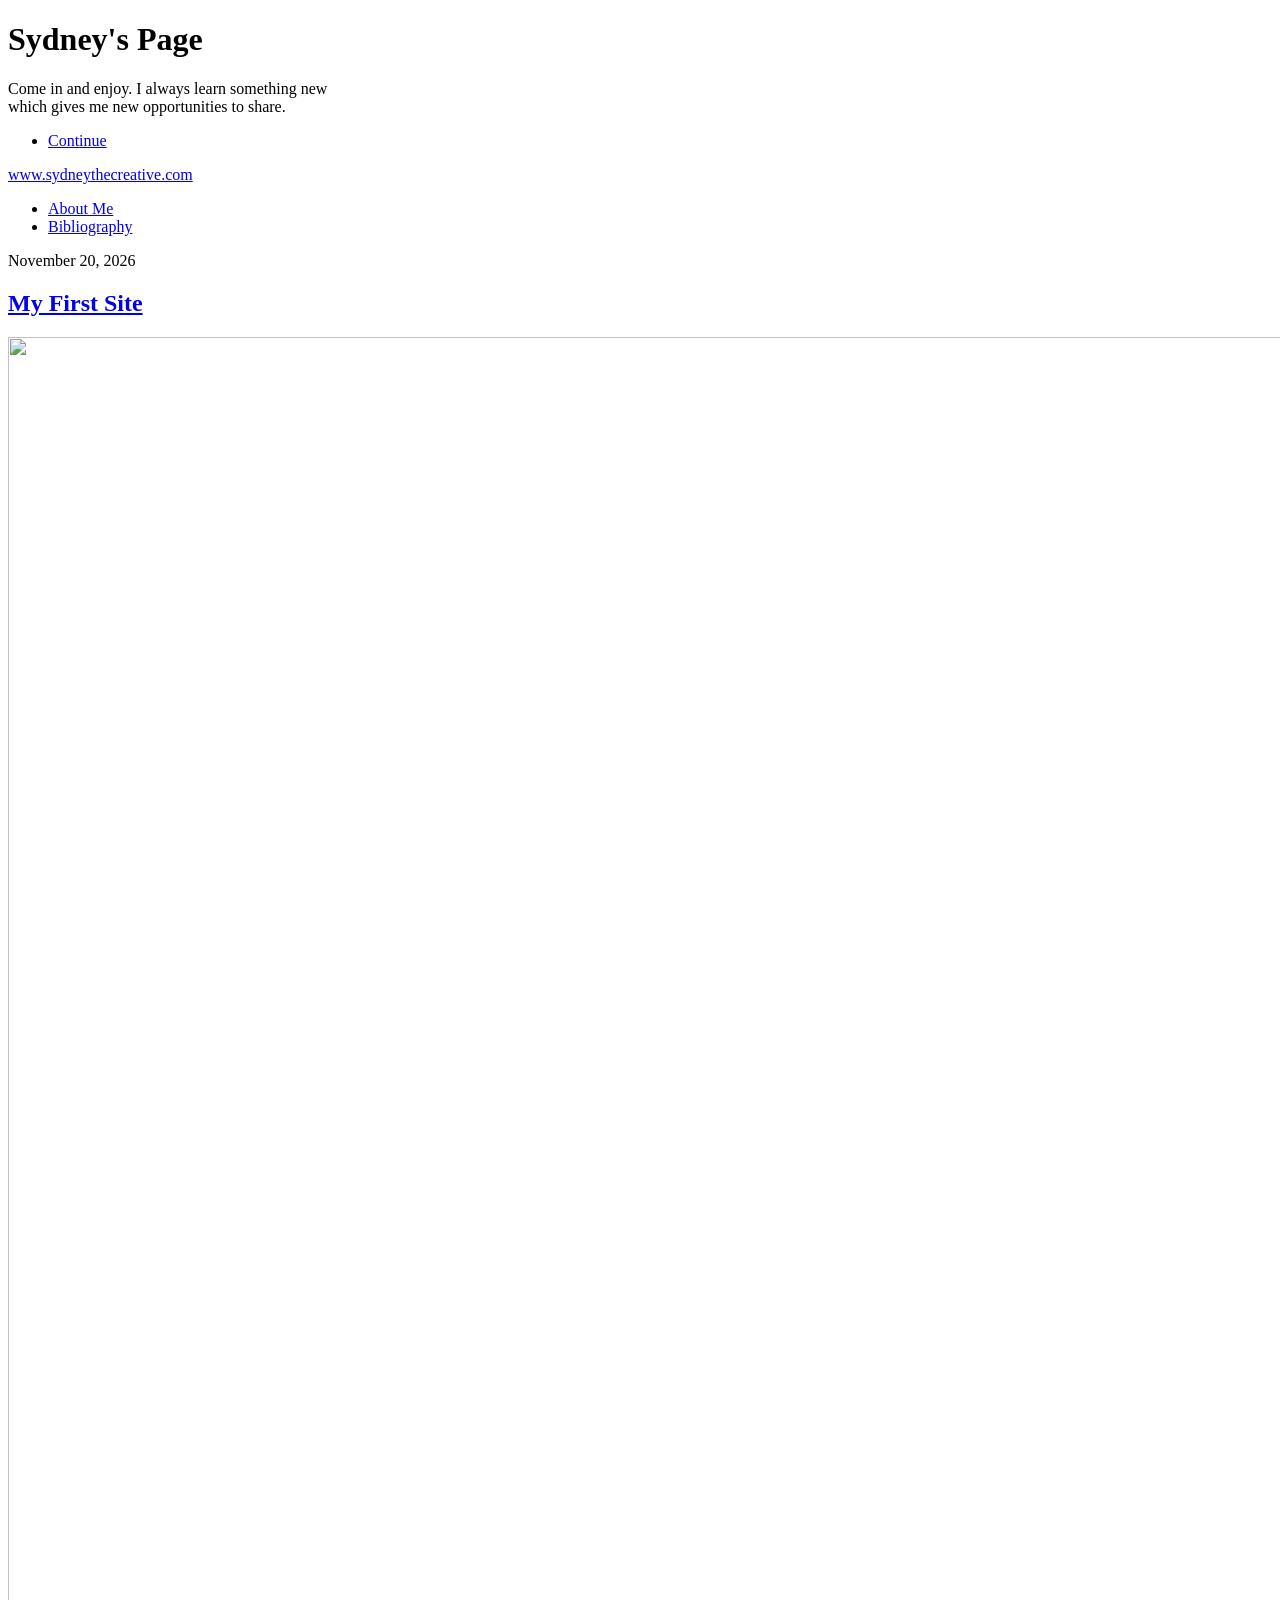
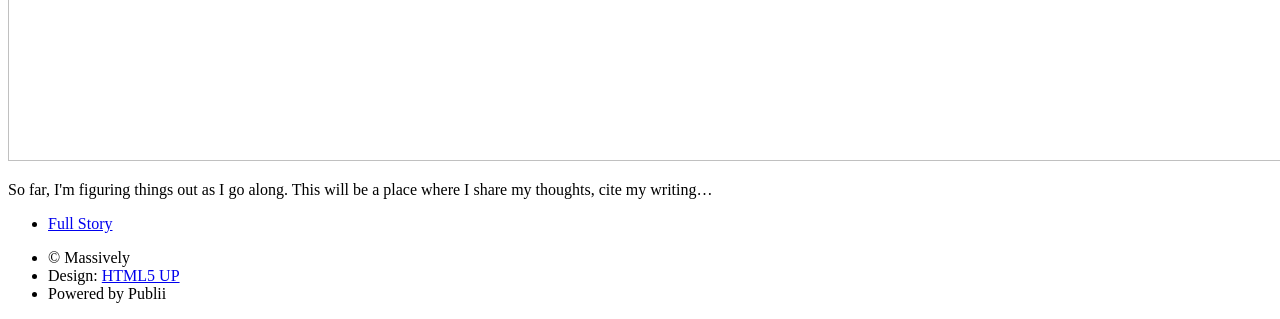
==== index.html @ 6d668611 "Updated from Publii" ====
<!DOCTYPE html><html lang="en-us"><head><meta charset="utf-8"><meta http-equiv="X-UA-Compatible" content="IE=edge"><meta name="viewport" content="width=device-width,initial-scale=1,user-scalable=no"><title>www.sydneythecreative.com</title><meta name="robots" content="noindex,nofollow"><meta name="generator" content="Publii Open-Source CMS for Static Site"><meta name="robots" content="noai, noimageai" data-ai-crawler-blocker><link rel="alternate" type="application/atom+xml" href="https://sydouthere-sudo/sydneythecreative/feed.xml" title="www.sydneythecreative.com - RSS"><link rel="alternate" type="application/json" href="https://sydouthere-sudo/sydneythecreative/feed.json" title="www.sydneythecreative.com - JSON"><meta property="og:title" content="www.sydneythecreative.com"><meta property="og:site_name" content="www.sydneythecreative.com"><meta property="og:description" content=""><meta property="og:url" content="https://sydouthere-sudo/sydneythecreative/"><meta property="og:type" content="website"><link rel="stylesheet" href="https://sydouthere-sudo/sydneythecreative/assets/css/fontawesome-all.min.css?v&#x3D;85514f933f9e0b82460af63f1a403fa5"><link rel="stylesheet" href="https://sydouthere-sudo/sydneythecreative/assets/css/style.css?v&#x3D;dd66200cfe17c33e8e2ed1fdd742c252"><noscript><link rel="stylesheet" href="https://sydouthere-sudo/sydneythecreative/assets/css/noscript.css?v&#x3D;efa867a99f5064d6729e4dc2008ad50b"></noscript><script type="application/ld+json">{"@context":"http://schema.org","@type":"Organization","name":"www.sydneythecreative.com","url":"https://sydouthere-sudo/sydneythecreative/index.html"}</script><style>#wrapper > .bg {
               background-image: url(https://sydouthere-sudo/sydneythecreative/assets/images/overlay.png), linear-gradient(0deg, rgba(0, 0, 0, 0.1), rgba(0, 0, 0, 0.1)), url(https://sydouthere-sudo/sydneythecreative/media/website/20250327_152416.jpg);
           }</style><noscript><style>img[loading] {
                    opacity: 1;
                }</style></noscript></head><body class="is-preload home-template"><div id="wrapper" class="fade-in"><div id="intro"><h1>Sydney's Page</h1><p>Come in and enjoy. I always learn something new<br>which gives me new opportunities to share.</p><ul class="actions"><li><a href="#header" class="button icon solid solo fa-arrow-down scrolly">Continue</a></li></ul></div><header id="header"><a class="logo" href="https://sydouthere-sudo/sydneythecreative/index.html">www.sydneythecreative.com</a></header><nav id="nav"><ul class="links"><li><a href="https://sydouthere-sudo/sydneythecreative/about-me/index.html" target="_blank">About Me</a></li><li><a href="https://sydouthere-sudo/sydneythecreative/bibliography/index.html" target="_self">Bibliography</a></li></ul></nav><main id="main"><section class="posts"><article><header><time datetime="2026-11-20T18:03" class="date">November 20, 2026</time><h2><a href="https://sydouthere-sudo/sydneythecreative/my-first-site/index.html">My First Site</a></h2></header><a href="https://sydouthere-sudo/sydneythecreative/my-first-site/index.html" class="image fit"><img src="https://sydouthere-sudo/sydneythecreative/media/posts/1/20180429_195529.jpg" srcset="https://sydouthere-sudo/sydneythecreative/media/posts/1/responsive/20180429_195529-xs.jpg 300w, https://sydouthere-sudo/sydneythecreative/media/posts/1/responsive/20180429_195529-sm.jpg 480w, https://sydouthere-sudo/sydneythecreative/media/posts/1/responsive/20180429_195529-md.jpg 768w" sizes="(max-width: 768px) 100vw, 768px" loading="lazy" height="3024" width="4032" alt=""></a><p>So far, I'm figuring things out as I go along. This will be a place where I share my thoughts, cite my writing&hellip;</p><ul class="actions special"><li><a href="https://sydouthere-sudo/sydneythecreative/my-first-site/index.html" class="button">Full Story</a></li></ul></article></section></main><footer id="copyright"><ul><li>© Massively</li><li>Design: <a href="https://html5up.net" target="_blank" rel="nofollow noopener">HTML5 UP</a></li><li>Powered by Publii</li></ul></footer></div><script src="https://sydouthere-sudo/sydneythecreative/assets/js/jquery.min.js?v&#x3D;c9771cc3e90e18f5336eedbd0fffb2cf"></script><script src="https://sydouthere-sudo/sydneythecreative/assets/js/jquery.scrollex.min.js?v&#x3D;f89065e3d988006af9791b44561d7c90"></script><script src="https://sydouthere-sudo/sydneythecreative/assets/js/jquery.scrolly.min.js?v&#x3D;1ed5a78bde1476875a40f6b9ff44fc14"></script><script src="https://sydouthere-sudo/sydneythecreative/assets/js/browser.min.js?v&#x3D;c07298dd19048a8a69ad97e754dfe8d0"></script><script src="https://sydouthere-sudo/sydneythecreative/assets/js/breakpoints.min.js?v&#x3D;81a479eb099e3b187613943b085923b8"></script><script src="https://sydouthere-sudo/sydneythecreative/assets/js/util.min.js?v&#x3D;4201a626f8c9b614a663b3a1d7d82615"></script><script src="https://sydouthere-sudo/sydneythecreative/assets/js/main.min.js?v&#x3D;56233c354bd814758be8bff42f7e13a5"></script><script>/*<![CDATA[*/var images=document.querySelectorAll("img[loading]");for(var i=0;i<images.length;i++){if(images[i].complete){images[i].classList.add("is-loaded")}else{images[i].addEventListener("load",function(){this.classList.add("is-loaded")},false)}};/*]]>*/</script></body></html>
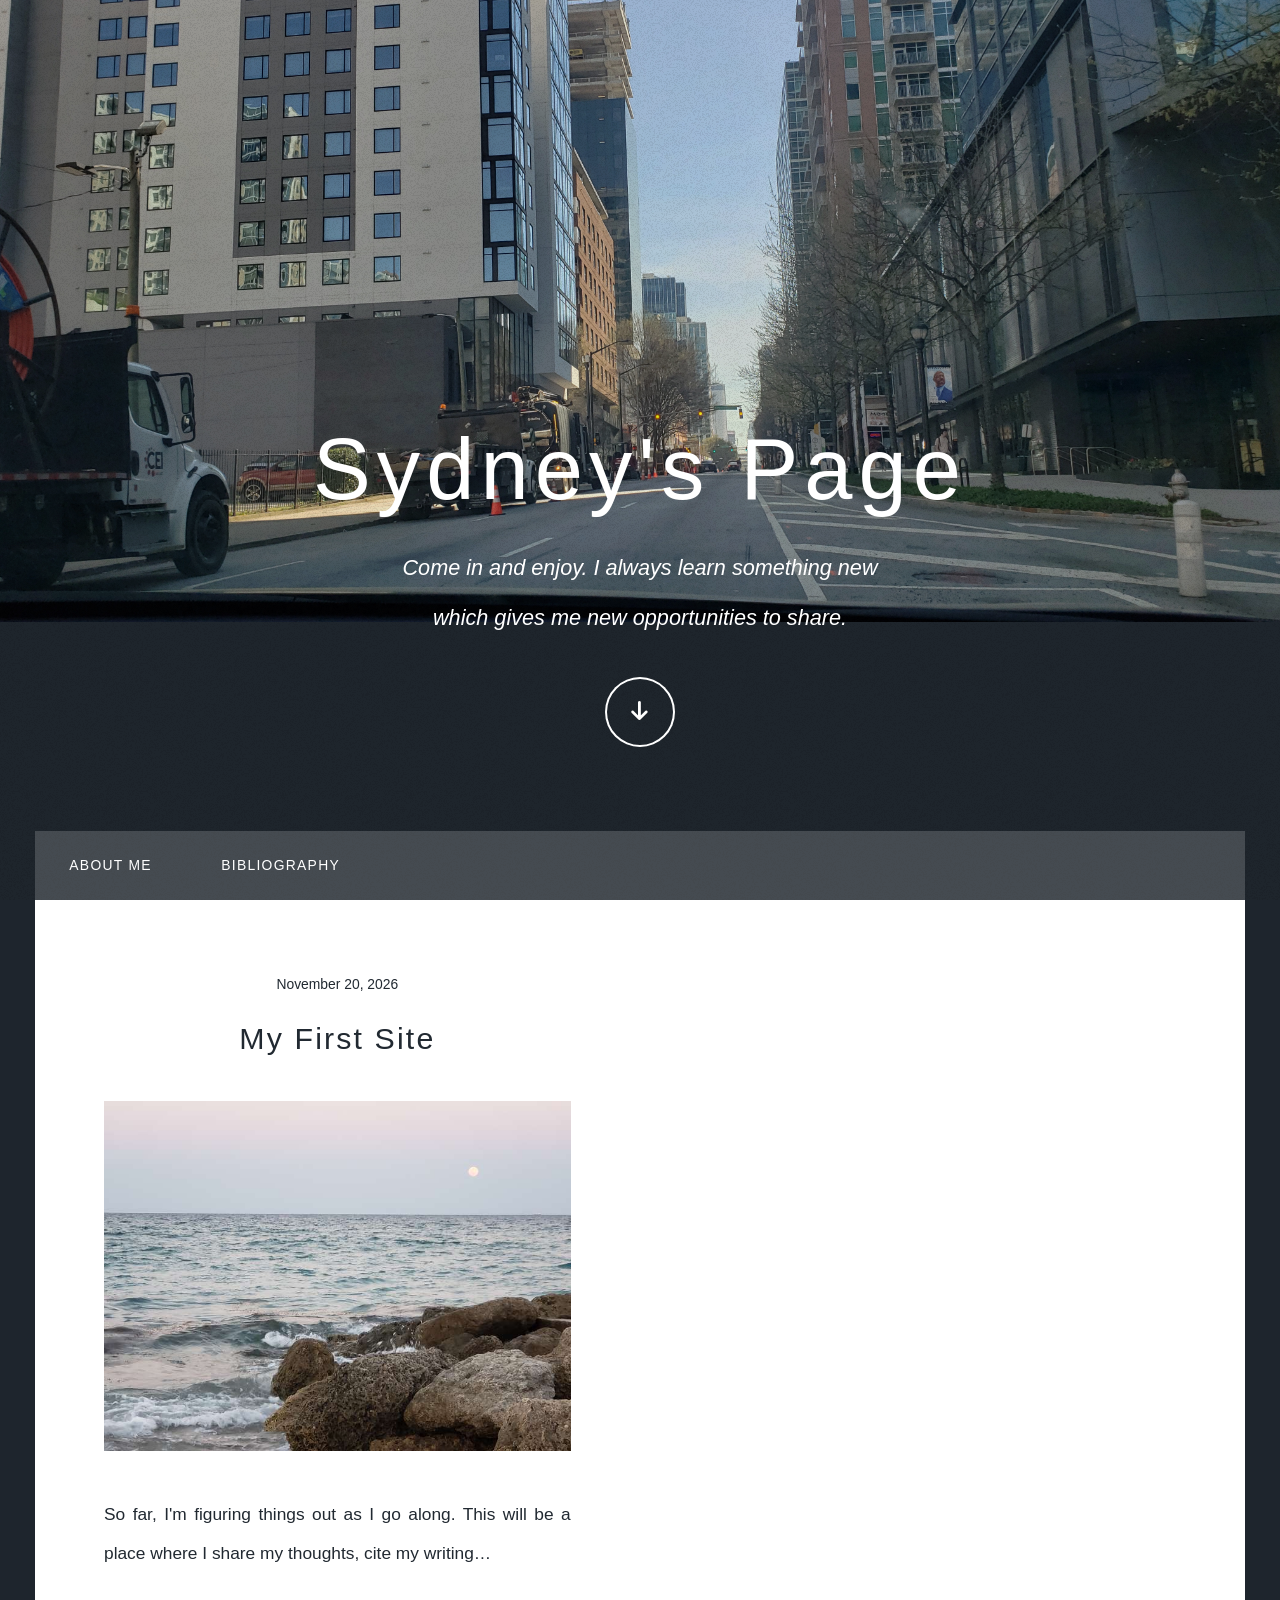
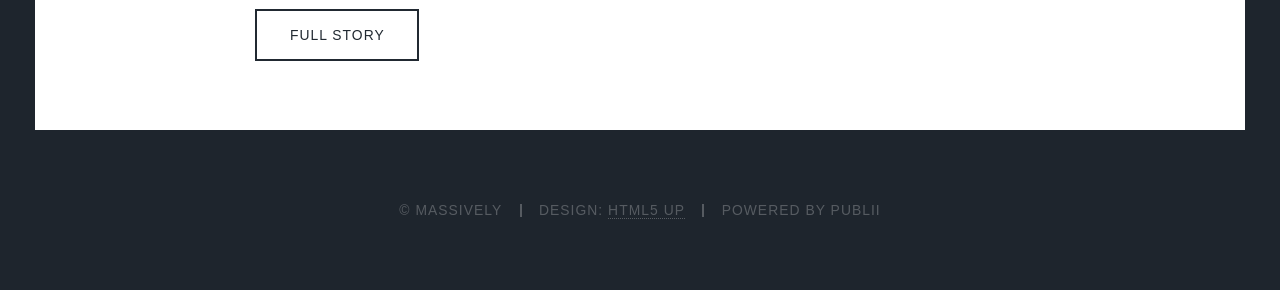
==== commit cb3df510: "Updated from Publii" ====
--- a/index.html
+++ b/index.html
@@ -1,5 +1,5 @@
-<!DOCTYPE html><html lang="en-us"><head><meta charset="utf-8"><meta http-equiv="X-UA-Compatible" content="IE=edge"><meta name="viewport" content="width=device-width,initial-scale=1,user-scalable=no"><title>www.sydneythecreative.com</title><meta name="robots" content="noindex,nofollow"><meta name="generator" content="Publii Open-Source CMS for Static Site"><meta name="robots" content="noai, noimageai" data-ai-crawler-blocker><link rel="alternate" type="application/atom+xml" href="https://sydouthere-sudo/sydneythecreative/feed.xml" title="www.sydneythecreative.com - RSS"><link rel="alternate" type="application/json" href="https://sydouthere-sudo/sydneythecreative/feed.json" title="www.sydneythecreative.com - JSON"><meta property="og:title" content="www.sydneythecreative.com"><meta property="og:site_name" content="www.sydneythecreative.com"><meta property="og:description" content=""><meta property="og:url" content="https://sydouthere-sudo/sydneythecreative/"><meta property="og:type" content="website"><link rel="stylesheet" href="https://sydouthere-sudo/sydneythecreative/assets/css/fontawesome-all.min.css?v&#x3D;85514f933f9e0b82460af63f1a403fa5"><link rel="stylesheet" href="https://sydouthere-sudo/sydneythecreative/assets/css/style.css?v&#x3D;dd66200cfe17c33e8e2ed1fdd742c252"><noscript><link rel="stylesheet" href="https://sydouthere-sudo/sydneythecreative/assets/css/noscript.css?v&#x3D;efa867a99f5064d6729e4dc2008ad50b"></noscript><script type="application/ld+json">{"@context":"http://schema.org","@type":"Organization","name":"www.sydneythecreative.com","url":"https://sydouthere-sudo/sydneythecreative/index.html"}</script><style>#wrapper > .bg {
-               background-image: url(https://sydouthere-sudo/sydneythecreative/assets/images/overlay.png), linear-gradient(0deg, rgba(0, 0, 0, 0.1), rgba(0, 0, 0, 0.1)), url(https://sydouthere-sudo/sydneythecreative/media/website/20250327_152416.jpg);
+<!DOCTYPE html><html lang="en-us"><head><meta charset="utf-8"><meta http-equiv="X-UA-Compatible" content="IE=edge"><meta name="viewport" content="width=device-width,initial-scale=1,user-scalable=no"><title>www.sydneythecreative.com</title><meta name="robots" content="noindex,nofollow"><meta name="generator" content="Publii Open-Source CMS for Static Site"><meta name="robots" content="noai, noimageai" data-ai-crawler-blocker><link rel="alternate" type="application/atom+xml" href="https://sydouthere-sudo.github.io/sydneythecreative/feed.xml" title="www.sydneythecreative.com - RSS"><link rel="alternate" type="application/json" href="https://sydouthere-sudo.github.io/sydneythecreative/feed.json" title="www.sydneythecreative.com - JSON"><meta property="og:title" content="www.sydneythecreative.com"><meta property="og:site_name" content="www.sydneythecreative.com"><meta property="og:description" content=""><meta property="og:url" content="https://sydouthere-sudo.github.io/sydneythecreative/"><meta property="og:type" content="website"><link rel="stylesheet" href="https://sydouthere-sudo.github.io/sydneythecreative/assets/css/fontawesome-all.min.css?v&#x3D;85514f933f9e0b82460af63f1a403fa5"><link rel="stylesheet" href="https://sydouthere-sudo.github.io/sydneythecreative/assets/css/style.css?v&#x3D;dd66200cfe17c33e8e2ed1fdd742c252"><noscript><link rel="stylesheet" href="https://sydouthere-sudo.github.io/sydneythecreative/assets/css/noscript.css?v&#x3D;efa867a99f5064d6729e4dc2008ad50b"></noscript><script type="application/ld+json">{"@context":"http://schema.org","@type":"Organization","name":"www.sydneythecreative.com","url":"https://sydouthere-sudo.github.io/sydneythecreative/index.html"}</script><style>#wrapper > .bg {
+               background-image: url(https://sydouthere-sudo.github.io/sydneythecreative/assets/images/overlay.png), linear-gradient(0deg, rgba(0, 0, 0, 0.1), rgba(0, 0, 0, 0.1)), url(https://sydouthere-sudo.github.io/sydneythecreative/media/website/20250327_152416.jpg);
            }</style><noscript><style>img[loading] {
                     opacity: 1;
-                }</style></noscript></head><body class="is-preload home-template"><div id="wrapper" class="fade-in"><div id="intro"><h1>Sydney's Page</h1><p>Come in and enjoy. I always learn something new<br>which gives me new opportunities to share.</p><ul class="actions"><li><a href="#header" class="button icon solid solo fa-arrow-down scrolly">Continue</a></li></ul></div><header id="header"><a class="logo" href="https://sydouthere-sudo/sydneythecreative/index.html">www.sydneythecreative.com</a></header><nav id="nav"><ul class="links"><li><a href="https://sydouthere-sudo/sydneythecreative/about-me/index.html" target="_blank">About Me</a></li><li><a href="https://sydouthere-sudo/sydneythecreative/bibliography/index.html" target="_self">Bibliography</a></li></ul></nav><main id="main"><section class="posts"><article><header><time datetime="2026-11-20T18:03" class="date">November 20, 2026</time><h2><a href="https://sydouthere-sudo/sydneythecreative/my-first-site/index.html">My First Site</a></h2></header><a href="https://sydouthere-sudo/sydneythecreative/my-first-site/index.html" class="image fit"><img src="https://sydouthere-sudo/sydneythecreative/media/posts/1/20180429_195529.jpg" srcset="https://sydouthere-sudo/sydneythecreative/media/posts/1/responsive/20180429_195529-xs.jpg 300w, https://sydouthere-sudo/sydneythecreative/media/posts/1/responsive/20180429_195529-sm.jpg 480w, https://sydouthere-sudo/sydneythecreative/media/posts/1/responsive/20180429_195529-md.jpg 768w" sizes="(max-width: 768px) 100vw, 768px" loading="lazy" height="3024" width="4032" alt=""></a><p>So far, I'm figuring things out as I go along. This will be a place where I share my thoughts, cite my writing&hellip;</p><ul class="actions special"><li><a href="https://sydouthere-sudo/sydneythecreative/my-first-site/index.html" class="button">Full Story</a></li></ul></article></section></main><footer id="copyright"><ul><li>© Massively</li><li>Design: <a href="https://html5up.net" target="_blank" rel="nofollow noopener">HTML5 UP</a></li><li>Powered by Publii</li></ul></footer></div><script src="https://sydouthere-sudo/sydneythecreative/assets/js/jquery.min.js?v&#x3D;c9771cc3e90e18f5336eedbd0fffb2cf"></script><script src="https://sydouthere-sudo/sydneythecreative/assets/js/jquery.scrollex.min.js?v&#x3D;f89065e3d988006af9791b44561d7c90"></script><script src="https://sydouthere-sudo/sydneythecreative/assets/js/jquery.scrolly.min.js?v&#x3D;1ed5a78bde1476875a40f6b9ff44fc14"></script><script src="https://sydouthere-sudo/sydneythecreative/assets/js/browser.min.js?v&#x3D;c07298dd19048a8a69ad97e754dfe8d0"></script><script src="https://sydouthere-sudo/sydneythecreative/assets/js/breakpoints.min.js?v&#x3D;81a479eb099e3b187613943b085923b8"></script><script src="https://sydouthere-sudo/sydneythecreative/assets/js/util.min.js?v&#x3D;4201a626f8c9b614a663b3a1d7d82615"></script><script src="https://sydouthere-sudo/sydneythecreative/assets/js/main.min.js?v&#x3D;56233c354bd814758be8bff42f7e13a5"></script><script>/*<![CDATA[*/var images=document.querySelectorAll("img[loading]");for(var i=0;i<images.length;i++){if(images[i].complete){images[i].classList.add("is-loaded")}else{images[i].addEventListener("load",function(){this.classList.add("is-loaded")},false)}};/*]]>*/</script></body></html>+                }</style></noscript></head><body class="is-preload home-template"><div id="wrapper" class="fade-in"><div id="intro"><h1>Sydney's Page</h1><p>Come in and enjoy. I always learn something new<br>which gives me new opportunities to share.</p><ul class="actions"><li><a href="#header" class="button icon solid solo fa-arrow-down scrolly">Continue</a></li></ul></div><header id="header"><a class="logo" href="https://sydouthere-sudo.github.io/sydneythecreative/index.html">www.sydneythecreative.com</a></header><nav id="nav"><ul class="links"><li><a href="https://sydouthere-sudo.github.io/sydneythecreative/about-me/index.html" target="_blank">About Me</a></li><li><a href="https://sydouthere-sudo.github.io/sydneythecreative/bibliography/index.html" target="_self">Bibliography</a></li></ul></nav><main id="main"><section class="posts"><article><header><time datetime="2026-11-20T18:03" class="date">November 20, 2026</time><h2><a href="https://sydouthere-sudo.github.io/sydneythecreative/my-first-site/index.html">My First Site</a></h2></header><a href="https://sydouthere-sudo.github.io/sydneythecreative/my-first-site/index.html" class="image fit"><img src="https://sydouthere-sudo.github.io/sydneythecreative/media/posts/1/20180429_195529.jpg" srcset="https://sydouthere-sudo.github.io/sydneythecreative/media/posts/1/responsive/20180429_195529-xs.jpg 300w, https://sydouthere-sudo.github.io/sydneythecreative/media/posts/1/responsive/20180429_195529-sm.jpg 480w, https://sydouthere-sudo.github.io/sydneythecreative/media/posts/1/responsive/20180429_195529-md.jpg 768w" sizes="(max-width: 768px) 100vw, 768px" loading="lazy" height="3024" width="4032" alt=""></a><p>So far, I'm figuring things out as I go along. This will be a place where I share my thoughts, cite my writing&hellip;</p><ul class="actions special"><li><a href="https://sydouthere-sudo.github.io/sydneythecreative/my-first-site/index.html" class="button">Full Story</a></li></ul></article></section></main><footer id="copyright"><ul><li>© Massively</li><li>Design: <a href="https://html5up.net" target="_blank" rel="nofollow noopener">HTML5 UP</a></li><li>Powered by Publii</li></ul></footer></div><script src="https://sydouthere-sudo.github.io/sydneythecreative/assets/js/jquery.min.js?v&#x3D;c9771cc3e90e18f5336eedbd0fffb2cf"></script><script src="https://sydouthere-sudo.github.io/sydneythecreative/assets/js/jquery.scrollex.min.js?v&#x3D;f89065e3d988006af9791b44561d7c90"></script><script src="https://sydouthere-sudo.github.io/sydneythecreative/assets/js/jquery.scrolly.min.js?v&#x3D;1ed5a78bde1476875a40f6b9ff44fc14"></script><script src="https://sydouthere-sudo.github.io/sydneythecreative/assets/js/browser.min.js?v&#x3D;c07298dd19048a8a69ad97e754dfe8d0"></script><script src="https://sydouthere-sudo.github.io/sydneythecreative/assets/js/breakpoints.min.js?v&#x3D;81a479eb099e3b187613943b085923b8"></script><script src="https://sydouthere-sudo.github.io/sydneythecreative/assets/js/util.min.js?v&#x3D;4201a626f8c9b614a663b3a1d7d82615"></script><script src="https://sydouthere-sudo.github.io/sydneythecreative/assets/js/main.min.js?v&#x3D;56233c354bd814758be8bff42f7e13a5"></script><script>/*<![CDATA[*/var images=document.querySelectorAll("img[loading]");for(var i=0;i<images.length;i++){if(images[i].complete){images[i].classList.add("is-loaded")}else{images[i].addEventListener("load",function(){this.classList.add("is-loaded")},false)}};/*]]>*/</script></body></html>
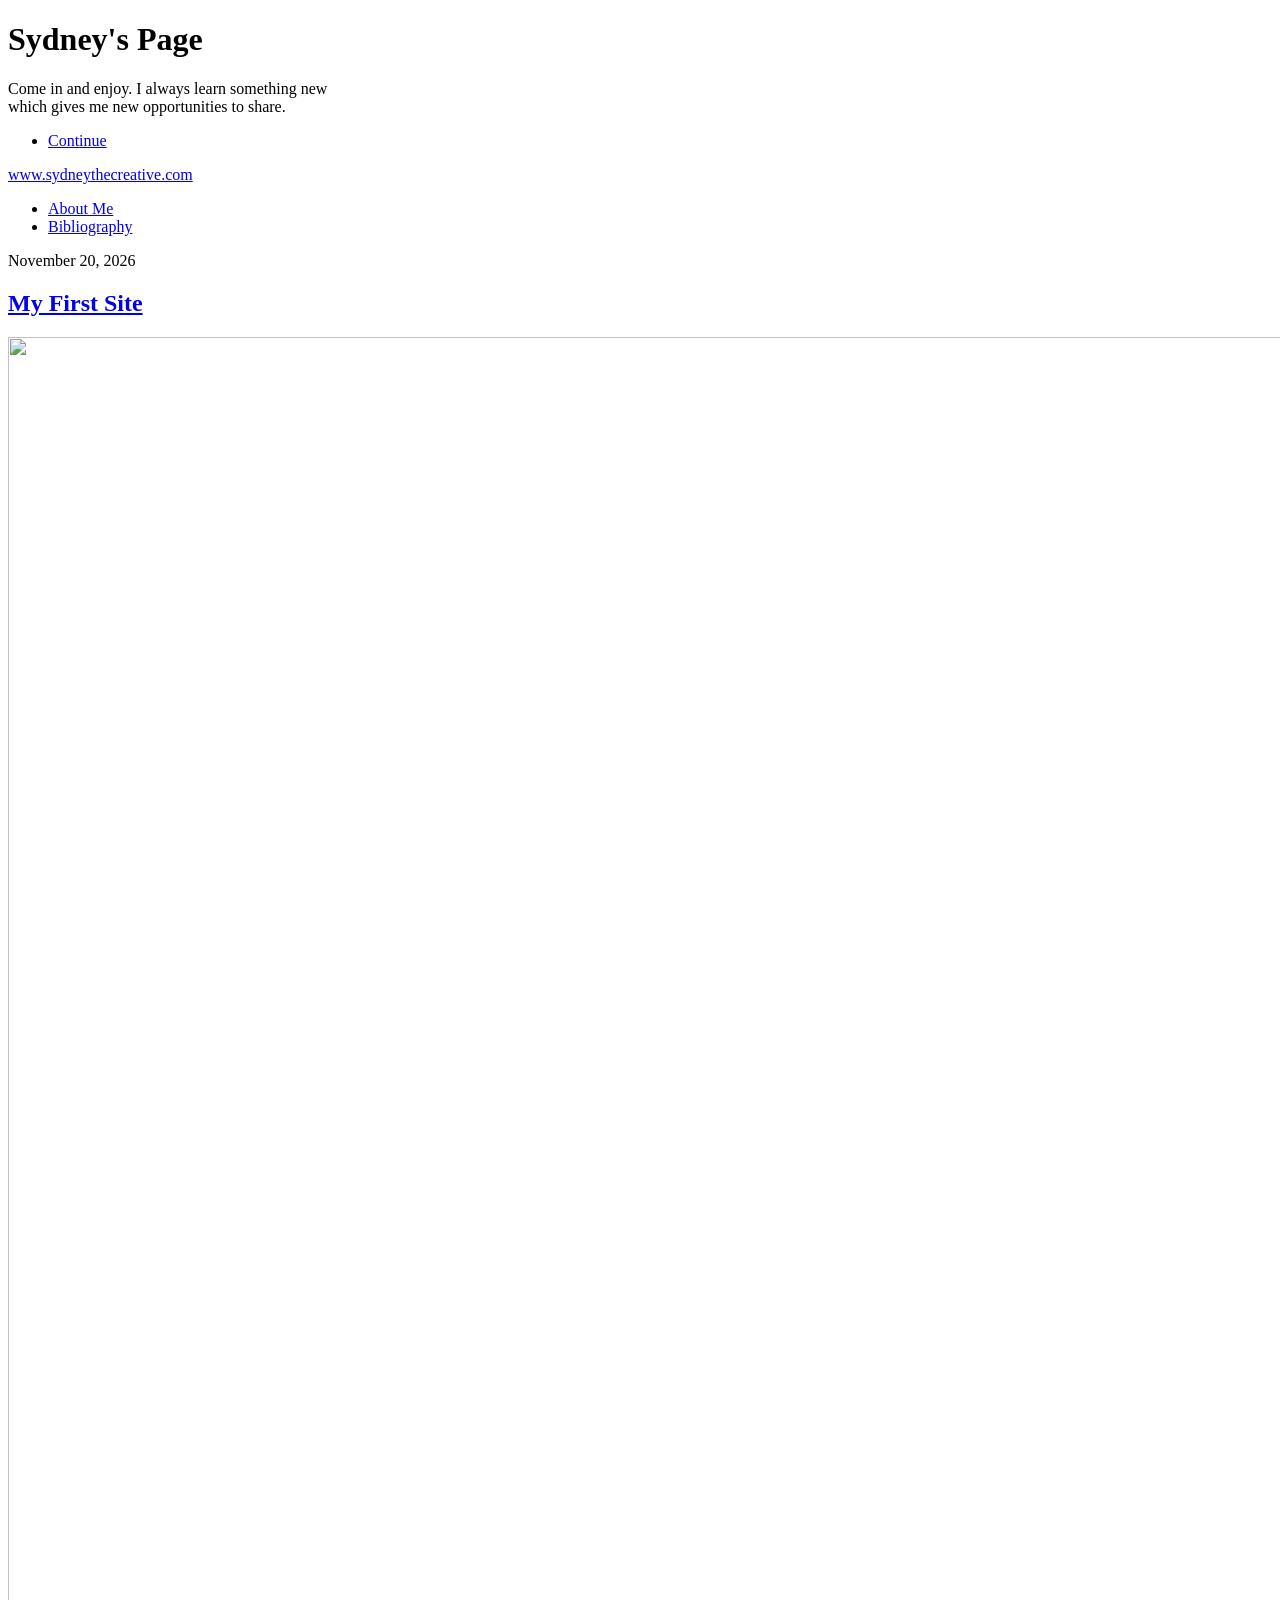
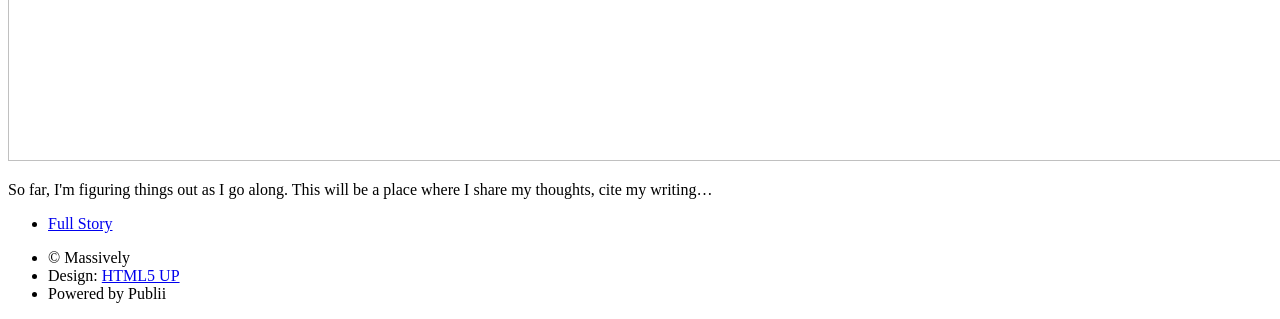
==== commit 393d62f7: "Updated from Publii" ====
--- a/index.html
+++ b/index.html
@@ -1,5 +1,5 @@
-<!DOCTYPE html><html lang="en-us"><head><meta charset="utf-8"><meta http-equiv="X-UA-Compatible" content="IE=edge"><meta name="viewport" content="width=device-width,initial-scale=1,user-scalable=no"><title>www.sydneythecreative.com</title><meta name="robots" content="noindex,nofollow"><meta name="generator" content="Publii Open-Source CMS for Static Site"><meta name="robots" content="noai, noimageai" data-ai-crawler-blocker><link rel="alternate" type="application/atom+xml" href="https://sydouthere-sudo.github.io/sydneythecreative/feed.xml" title="www.sydneythecreative.com - RSS"><link rel="alternate" type="application/json" href="https://sydouthere-sudo.github.io/sydneythecreative/feed.json" title="www.sydneythecreative.com - JSON"><meta property="og:title" content="www.sydneythecreative.com"><meta property="og:site_name" content="www.sydneythecreative.com"><meta property="og:description" content=""><meta property="og:url" content="https://sydouthere-sudo.github.io/sydneythecreative/"><meta property="og:type" content="website"><link rel="stylesheet" href="https://sydouthere-sudo.github.io/sydneythecreative/assets/css/fontawesome-all.min.css?v&#x3D;85514f933f9e0b82460af63f1a403fa5"><link rel="stylesheet" href="https://sydouthere-sudo.github.io/sydneythecreative/assets/css/style.css?v&#x3D;dd66200cfe17c33e8e2ed1fdd742c252"><noscript><link rel="stylesheet" href="https://sydouthere-sudo.github.io/sydneythecreative/assets/css/noscript.css?v&#x3D;efa867a99f5064d6729e4dc2008ad50b"></noscript><script type="application/ld+json">{"@context":"http://schema.org","@type":"Organization","name":"www.sydneythecreative.com","url":"https://sydouthere-sudo.github.io/sydneythecreative/index.html"}</script><style>#wrapper > .bg {
-               background-image: url(https://sydouthere-sudo.github.io/sydneythecreative/assets/images/overlay.png), linear-gradient(0deg, rgba(0, 0, 0, 0.1), rgba(0, 0, 0, 0.1)), url(https://sydouthere-sudo.github.io/sydneythecreative/media/website/20250327_152416.jpg);
+<!DOCTYPE html><html lang="en-us"><head><meta charset="utf-8"><meta http-equiv="X-UA-Compatible" content="IE=edge"><meta name="viewport" content="width=device-width,initial-scale=1,user-scalable=no"><title>www.sydneythecreative.com</title><meta name="robots" content="noindex,nofollow"><meta name="generator" content="Publii Open-Source CMS for Static Site"><meta name="robots" content="noai, noimageai" data-ai-crawler-blocker><link rel="alternate" type="application/atom+xml" href="https://github.com/sydouthere-sudo/sydneythecreative.git/feed.xml" title="www.sydneythecreative.com - RSS"><link rel="alternate" type="application/json" href="https://github.com/sydouthere-sudo/sydneythecreative.git/feed.json" title="www.sydneythecreative.com - JSON"><meta property="og:title" content="www.sydneythecreative.com"><meta property="og:site_name" content="www.sydneythecreative.com"><meta property="og:description" content=""><meta property="og:url" content="https://github.com/sydouthere-sudo/sydneythecreative.git/"><meta property="og:type" content="website"><link rel="stylesheet" href="https://github.com/sydouthere-sudo/sydneythecreative.git/assets/css/fontawesome-all.min.css?v&#x3D;85514f933f9e0b82460af63f1a403fa5"><link rel="stylesheet" href="https://github.com/sydouthere-sudo/sydneythecreative.git/assets/css/style.css?v&#x3D;dd66200cfe17c33e8e2ed1fdd742c252"><noscript><link rel="stylesheet" href="https://github.com/sydouthere-sudo/sydneythecreative.git/assets/css/noscript.css?v&#x3D;efa867a99f5064d6729e4dc2008ad50b"></noscript><script type="application/ld+json">{"@context":"http://schema.org","@type":"Organization","name":"www.sydneythecreative.com","url":"https://github.com/sydouthere-sudo/sydneythecreative.git/index.html"}</script><style>#wrapper > .bg {
+               background-image: url(https://github.com/sydouthere-sudo/sydneythecreative.git/assets/images/overlay.png), linear-gradient(0deg, rgba(0, 0, 0, 0.1), rgba(0, 0, 0, 0.1)), url(https://github.com/sydouthere-sudo/sydneythecreative.git/media/website/20250327_152416.jpg);
            }</style><noscript><style>img[loading] {
                     opacity: 1;
-                }</style></noscript></head><body class="is-preload home-template"><div id="wrapper" class="fade-in"><div id="intro"><h1>Sydney's Page</h1><p>Come in and enjoy. I always learn something new<br>which gives me new opportunities to share.</p><ul class="actions"><li><a href="#header" class="button icon solid solo fa-arrow-down scrolly">Continue</a></li></ul></div><header id="header"><a class="logo" href="https://sydouthere-sudo.github.io/sydneythecreative/index.html">www.sydneythecreative.com</a></header><nav id="nav"><ul class="links"><li><a href="https://sydouthere-sudo.github.io/sydneythecreative/about-me/index.html" target="_blank">About Me</a></li><li><a href="https://sydouthere-sudo.github.io/sydneythecreative/bibliography/index.html" target="_self">Bibliography</a></li></ul></nav><main id="main"><section class="posts"><article><header><time datetime="2026-11-20T18:03" class="date">November 20, 2026</time><h2><a href="https://sydouthere-sudo.github.io/sydneythecreative/my-first-site/index.html">My First Site</a></h2></header><a href="https://sydouthere-sudo.github.io/sydneythecreative/my-first-site/index.html" class="image fit"><img src="https://sydouthere-sudo.github.io/sydneythecreative/media/posts/1/20180429_195529.jpg" srcset="https://sydouthere-sudo.github.io/sydneythecreative/media/posts/1/responsive/20180429_195529-xs.jpg 300w, https://sydouthere-sudo.github.io/sydneythecreative/media/posts/1/responsive/20180429_195529-sm.jpg 480w, https://sydouthere-sudo.github.io/sydneythecreative/media/posts/1/responsive/20180429_195529-md.jpg 768w" sizes="(max-width: 768px) 100vw, 768px" loading="lazy" height="3024" width="4032" alt=""></a><p>So far, I'm figuring things out as I go along. This will be a place where I share my thoughts, cite my writing&hellip;</p><ul class="actions special"><li><a href="https://sydouthere-sudo.github.io/sydneythecreative/my-first-site/index.html" class="button">Full Story</a></li></ul></article></section></main><footer id="copyright"><ul><li>© Massively</li><li>Design: <a href="https://html5up.net" target="_blank" rel="nofollow noopener">HTML5 UP</a></li><li>Powered by Publii</li></ul></footer></div><script src="https://sydouthere-sudo.github.io/sydneythecreative/assets/js/jquery.min.js?v&#x3D;c9771cc3e90e18f5336eedbd0fffb2cf"></script><script src="https://sydouthere-sudo.github.io/sydneythecreative/assets/js/jquery.scrollex.min.js?v&#x3D;f89065e3d988006af9791b44561d7c90"></script><script src="https://sydouthere-sudo.github.io/sydneythecreative/assets/js/jquery.scrolly.min.js?v&#x3D;1ed5a78bde1476875a40f6b9ff44fc14"></script><script src="https://sydouthere-sudo.github.io/sydneythecreative/assets/js/browser.min.js?v&#x3D;c07298dd19048a8a69ad97e754dfe8d0"></script><script src="https://sydouthere-sudo.github.io/sydneythecreative/assets/js/breakpoints.min.js?v&#x3D;81a479eb099e3b187613943b085923b8"></script><script src="https://sydouthere-sudo.github.io/sydneythecreative/assets/js/util.min.js?v&#x3D;4201a626f8c9b614a663b3a1d7d82615"></script><script src="https://sydouthere-sudo.github.io/sydneythecreative/assets/js/main.min.js?v&#x3D;56233c354bd814758be8bff42f7e13a5"></script><script>/*<![CDATA[*/var images=document.querySelectorAll("img[loading]");for(var i=0;i<images.length;i++){if(images[i].complete){images[i].classList.add("is-loaded")}else{images[i].addEventListener("load",function(){this.classList.add("is-loaded")},false)}};/*]]>*/</script></body></html>+                }</style></noscript></head><body class="is-preload home-template"><div id="wrapper" class="fade-in"><div id="intro"><h1>Sydney's Page</h1><p>Come in and enjoy. I always learn something new<br>which gives me new opportunities to share.</p><ul class="actions"><li><a href="#header" class="button icon solid solo fa-arrow-down scrolly">Continue</a></li></ul></div><header id="header"><a class="logo" href="https://github.com/sydouthere-sudo/sydneythecreative.git/index.html">www.sydneythecreative.com</a></header><nav id="nav"><ul class="links"><li><a href="https://github.com/sydouthere-sudo/sydneythecreative.git/about-me/index.html" target="_blank">About Me</a></li><li><a href="https://github.com/sydouthere-sudo/sydneythecreative.git/bibliography/index.html" target="_self">Bibliography</a></li></ul></nav><main id="main"><section class="posts"><article><header><time datetime="2026-11-20T18:03" class="date">November 20, 2026</time><h2><a href="https://github.com/sydouthere-sudo/sydneythecreative.git/my-first-site/index.html">My First Site</a></h2></header><a href="https://github.com/sydouthere-sudo/sydneythecreative.git/my-first-site/index.html" class="image fit"><img src="https://github.com/sydouthere-sudo/sydneythecreative.git/media/posts/1/20180429_195529.jpg" srcset="https://github.com/sydouthere-sudo/sydneythecreative.git/media/posts/1/responsive/20180429_195529-xs.jpg 300w, https://github.com/sydouthere-sudo/sydneythecreative.git/media/posts/1/responsive/20180429_195529-sm.jpg 480w, https://github.com/sydouthere-sudo/sydneythecreative.git/media/posts/1/responsive/20180429_195529-md.jpg 768w" sizes="(max-width: 768px) 100vw, 768px" loading="lazy" height="3024" width="4032" alt=""></a><p>So far, I'm figuring things out as I go along. This will be a place where I share my thoughts, cite my writing&hellip;</p><ul class="actions special"><li><a href="https://github.com/sydouthere-sudo/sydneythecreative.git/my-first-site/index.html" class="button">Full Story</a></li></ul></article></section></main><footer id="copyright"><ul><li>© Massively</li><li>Design: <a href="https://html5up.net" target="_blank" rel="nofollow noopener">HTML5 UP</a></li><li>Powered by Publii</li></ul></footer></div><script src="https://github.com/sydouthere-sudo/sydneythecreative.git/assets/js/jquery.min.js?v&#x3D;c9771cc3e90e18f5336eedbd0fffb2cf"></script><script src="https://github.com/sydouthere-sudo/sydneythecreative.git/assets/js/jquery.scrollex.min.js?v&#x3D;f89065e3d988006af9791b44561d7c90"></script><script src="https://github.com/sydouthere-sudo/sydneythecreative.git/assets/js/jquery.scrolly.min.js?v&#x3D;1ed5a78bde1476875a40f6b9ff44fc14"></script><script src="https://github.com/sydouthere-sudo/sydneythecreative.git/assets/js/browser.min.js?v&#x3D;c07298dd19048a8a69ad97e754dfe8d0"></script><script src="https://github.com/sydouthere-sudo/sydneythecreative.git/assets/js/breakpoints.min.js?v&#x3D;81a479eb099e3b187613943b085923b8"></script><script src="https://github.com/sydouthere-sudo/sydneythecreative.git/assets/js/util.min.js?v&#x3D;4201a626f8c9b614a663b3a1d7d82615"></script><script src="https://github.com/sydouthere-sudo/sydneythecreative.git/assets/js/main.min.js?v&#x3D;56233c354bd814758be8bff42f7e13a5"></script><script>/*<![CDATA[*/var images=document.querySelectorAll("img[loading]");for(var i=0;i<images.length;i++){if(images[i].complete){images[i].classList.add("is-loaded")}else{images[i].addEventListener("load",function(){this.classList.add("is-loaded")},false)}};/*]]>*/</script></body></html>
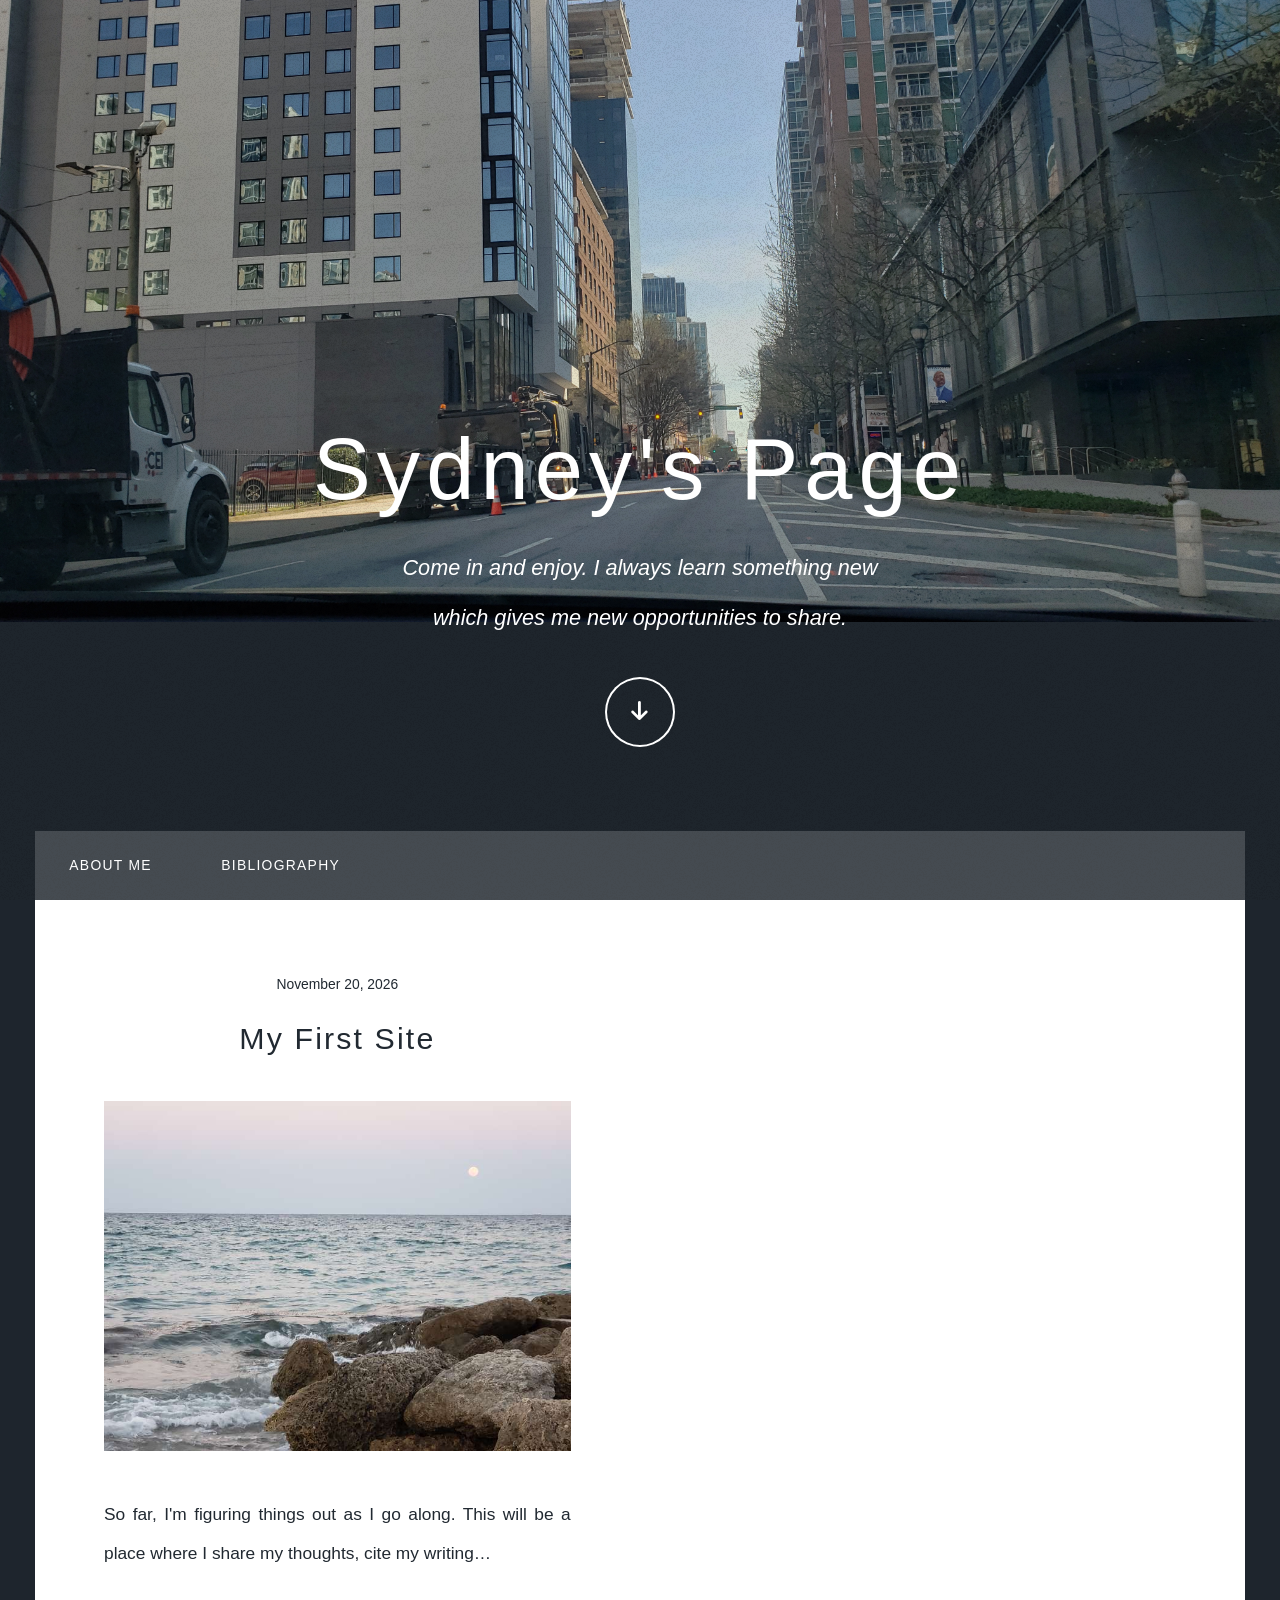
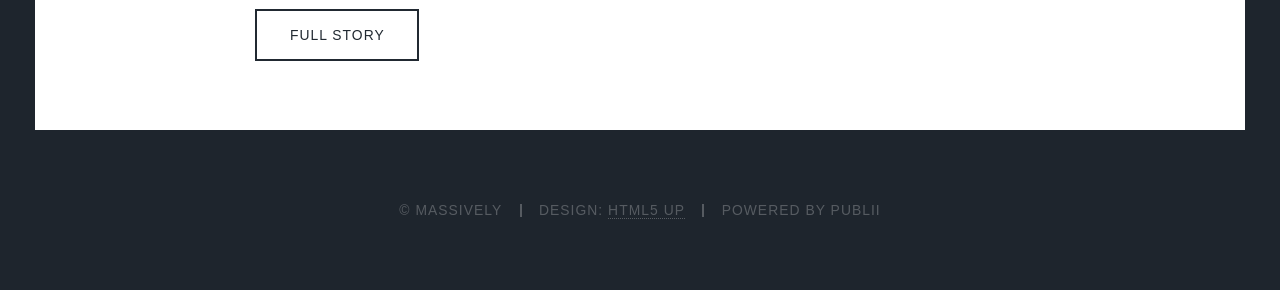
==== commit 71517a97: "Updated from Publii" ====
--- a/index.html
+++ b/index.html
@@ -1,5 +1,5 @@
-<!DOCTYPE html><html lang="en-us"><head><meta charset="utf-8"><meta http-equiv="X-UA-Compatible" content="IE=edge"><meta name="viewport" content="width=device-width,initial-scale=1,user-scalable=no"><title>www.sydneythecreative.com</title><meta name="robots" content="noindex,nofollow"><meta name="generator" content="Publii Open-Source CMS for Static Site"><meta name="robots" content="noai, noimageai" data-ai-crawler-blocker><link rel="alternate" type="application/atom+xml" href="https://github.com/sydouthere-sudo/sydneythecreative.git/feed.xml" title="www.sydneythecreative.com - RSS"><link rel="alternate" type="application/json" href="https://github.com/sydouthere-sudo/sydneythecreative.git/feed.json" title="www.sydneythecreative.com - JSON"><meta property="og:title" content="www.sydneythecreative.com"><meta property="og:site_name" content="www.sydneythecreative.com"><meta property="og:description" content=""><meta property="og:url" content="https://github.com/sydouthere-sudo/sydneythecreative.git/"><meta property="og:type" content="website"><link rel="stylesheet" href="https://github.com/sydouthere-sudo/sydneythecreative.git/assets/css/fontawesome-all.min.css?v&#x3D;85514f933f9e0b82460af63f1a403fa5"><link rel="stylesheet" href="https://github.com/sydouthere-sudo/sydneythecreative.git/assets/css/style.css?v&#x3D;dd66200cfe17c33e8e2ed1fdd742c252"><noscript><link rel="stylesheet" href="https://github.com/sydouthere-sudo/sydneythecreative.git/assets/css/noscript.css?v&#x3D;efa867a99f5064d6729e4dc2008ad50b"></noscript><script type="application/ld+json">{"@context":"http://schema.org","@type":"Organization","name":"www.sydneythecreative.com","url":"https://github.com/sydouthere-sudo/sydneythecreative.git/index.html"}</script><style>#wrapper > .bg {
-               background-image: url(https://github.com/sydouthere-sudo/sydneythecreative.git/assets/images/overlay.png), linear-gradient(0deg, rgba(0, 0, 0, 0.1), rgba(0, 0, 0, 0.1)), url(https://github.com/sydouthere-sudo/sydneythecreative.git/media/website/20250327_152416.jpg);
+<!DOCTYPE html><html lang="en-us"><head><meta charset="utf-8"><meta http-equiv="X-UA-Compatible" content="IE=edge"><meta name="viewport" content="width=device-width,initial-scale=1,user-scalable=no"><title>Sydney the Creative</title><meta name="generator" content="Publii Open-Source CMS for Static Site"><meta name="robots" content="noai, noimageai" data-ai-crawler-blocker><link rel="canonical" href="https://sydouthere-sudo.github.io/sydneythecreative/"><link rel="alternate" type="application/atom+xml" href="https://sydouthere-sudo.github.io/sydneythecreative/feed.xml" title="Sydney the Creative - RSS"><link rel="alternate" type="application/json" href="https://sydouthere-sudo.github.io/sydneythecreative/feed.json" title="Sydney the Creative - JSON"><meta property="og:title" content="Sydney the Creative"><meta property="og:site_name" content="Sydney the Creative"><meta property="og:description" content=""><meta property="og:url" content="https://sydouthere-sudo.github.io/sydneythecreative/"><meta property="og:type" content="website"><link rel="stylesheet" href="https://sydouthere-sudo.github.io/sydneythecreative/assets/css/fontawesome-all.min.css?v&#x3D;85514f933f9e0b82460af63f1a403fa5"><link rel="stylesheet" href="https://sydouthere-sudo.github.io/sydneythecreative/assets/css/style.css?v&#x3D;dd66200cfe17c33e8e2ed1fdd742c252"><noscript><link rel="stylesheet" href="https://sydouthere-sudo.github.io/sydneythecreative/assets/css/noscript.css?v&#x3D;efa867a99f5064d6729e4dc2008ad50b"></noscript><script type="application/ld+json">{"@context":"http://schema.org","@type":"Organization","name":"Sydney the Creative","url":"https://sydouthere-sudo.github.io/sydneythecreative/index.html"}</script><style>#wrapper > .bg {
+               background-image: url(https://sydouthere-sudo.github.io/sydneythecreative/assets/images/overlay.png), linear-gradient(0deg, rgba(0, 0, 0, 0.1), rgba(0, 0, 0, 0.1)), url(https://sydouthere-sudo.github.io/sydneythecreative/media/website/20250327_152416.jpg);
            }</style><noscript><style>img[loading] {
                     opacity: 1;
-                }</style></noscript></head><body class="is-preload home-template"><div id="wrapper" class="fade-in"><div id="intro"><h1>Sydney's Page</h1><p>Come in and enjoy. I always learn something new<br>which gives me new opportunities to share.</p><ul class="actions"><li><a href="#header" class="button icon solid solo fa-arrow-down scrolly">Continue</a></li></ul></div><header id="header"><a class="logo" href="https://github.com/sydouthere-sudo/sydneythecreative.git/index.html">www.sydneythecreative.com</a></header><nav id="nav"><ul class="links"><li><a href="https://github.com/sydouthere-sudo/sydneythecreative.git/about-me/index.html" target="_blank">About Me</a></li><li><a href="https://github.com/sydouthere-sudo/sydneythecreative.git/bibliography/index.html" target="_self">Bibliography</a></li></ul></nav><main id="main"><section class="posts"><article><header><time datetime="2026-11-20T18:03" class="date">November 20, 2026</time><h2><a href="https://github.com/sydouthere-sudo/sydneythecreative.git/my-first-site/index.html">My First Site</a></h2></header><a href="https://github.com/sydouthere-sudo/sydneythecreative.git/my-first-site/index.html" class="image fit"><img src="https://github.com/sydouthere-sudo/sydneythecreative.git/media/posts/1/20180429_195529.jpg" srcset="https://github.com/sydouthere-sudo/sydneythecreative.git/media/posts/1/responsive/20180429_195529-xs.jpg 300w, https://github.com/sydouthere-sudo/sydneythecreative.git/media/posts/1/responsive/20180429_195529-sm.jpg 480w, https://github.com/sydouthere-sudo/sydneythecreative.git/media/posts/1/responsive/20180429_195529-md.jpg 768w" sizes="(max-width: 768px) 100vw, 768px" loading="lazy" height="3024" width="4032" alt=""></a><p>So far, I'm figuring things out as I go along. This will be a place where I share my thoughts, cite my writing&hellip;</p><ul class="actions special"><li><a href="https://github.com/sydouthere-sudo/sydneythecreative.git/my-first-site/index.html" class="button">Full Story</a></li></ul></article></section></main><footer id="copyright"><ul><li>© Massively</li><li>Design: <a href="https://html5up.net" target="_blank" rel="nofollow noopener">HTML5 UP</a></li><li>Powered by Publii</li></ul></footer></div><script src="https://github.com/sydouthere-sudo/sydneythecreative.git/assets/js/jquery.min.js?v&#x3D;c9771cc3e90e18f5336eedbd0fffb2cf"></script><script src="https://github.com/sydouthere-sudo/sydneythecreative.git/assets/js/jquery.scrollex.min.js?v&#x3D;f89065e3d988006af9791b44561d7c90"></script><script src="https://github.com/sydouthere-sudo/sydneythecreative.git/assets/js/jquery.scrolly.min.js?v&#x3D;1ed5a78bde1476875a40f6b9ff44fc14"></script><script src="https://github.com/sydouthere-sudo/sydneythecreative.git/assets/js/browser.min.js?v&#x3D;c07298dd19048a8a69ad97e754dfe8d0"></script><script src="https://github.com/sydouthere-sudo/sydneythecreative.git/assets/js/breakpoints.min.js?v&#x3D;81a479eb099e3b187613943b085923b8"></script><script src="https://github.com/sydouthere-sudo/sydneythecreative.git/assets/js/util.min.js?v&#x3D;4201a626f8c9b614a663b3a1d7d82615"></script><script src="https://github.com/sydouthere-sudo/sydneythecreative.git/assets/js/main.min.js?v&#x3D;56233c354bd814758be8bff42f7e13a5"></script><script>/*<![CDATA[*/var images=document.querySelectorAll("img[loading]");for(var i=0;i<images.length;i++){if(images[i].complete){images[i].classList.add("is-loaded")}else{images[i].addEventListener("load",function(){this.classList.add("is-loaded")},false)}};/*]]>*/</script></body></html>+                }</style></noscript></head><body class="is-preload home-template"><div id="wrapper" class="fade-in"><div id="intro"><h1>Sydney's Page</h1><p>Come in and enjoy. I always learn something new<br>which gives me new opportunities to share.</p><ul class="actions"><li><a href="#header" class="button icon solid solo fa-arrow-down scrolly">Continue</a></li></ul></div><header id="header"><a class="logo" href="https://sydouthere-sudo.github.io/sydneythecreative/index.html">Sydney the Creative</a></header><nav id="nav"><ul class="links"><li><a href="https://sydouthere-sudo.github.io/sydneythecreative/about-me/index.html" target="_blank">About Me</a></li><li><a href="https://sydouthere-sudo.github.io/sydneythecreative/bibliography/index.html" target="_self">Bibliography</a></li></ul></nav><main id="main"><section class="posts"><article><header><time datetime="2026-11-20T18:03" class="date">November 20, 2026</time><h2><a href="https://sydouthere-sudo.github.io/sydneythecreative/my-first-site/index.html">My First Site</a></h2></header><a href="https://sydouthere-sudo.github.io/sydneythecreative/my-first-site/index.html" class="image fit"><img src="https://sydouthere-sudo.github.io/sydneythecreative/media/posts/1/20180429_195529.jpg" srcset="https://sydouthere-sudo.github.io/sydneythecreative/media/posts/1/responsive/20180429_195529-xs.jpg 300w, https://sydouthere-sudo.github.io/sydneythecreative/media/posts/1/responsive/20180429_195529-sm.jpg 480w, https://sydouthere-sudo.github.io/sydneythecreative/media/posts/1/responsive/20180429_195529-md.jpg 768w" sizes="(max-width: 768px) 100vw, 768px" loading="lazy" height="3024" width="4032" alt=""></a><p>So far, I'm figuring things out as I go along. This will be a place where I share my thoughts, cite my writing&hellip;</p><ul class="actions special"><li><a href="https://sydouthere-sudo.github.io/sydneythecreative/my-first-site/index.html" class="button">Full Story</a></li></ul></article></section></main><footer id="copyright"><ul><li>© Massively</li><li>Design: <a href="https://html5up.net" target="_blank" rel="nofollow noopener">HTML5 UP</a></li><li>Powered by Publii</li></ul></footer></div><script src="https://sydouthere-sudo.github.io/sydneythecreative/assets/js/jquery.min.js?v&#x3D;c9771cc3e90e18f5336eedbd0fffb2cf"></script><script src="https://sydouthere-sudo.github.io/sydneythecreative/assets/js/jquery.scrollex.min.js?v&#x3D;f89065e3d988006af9791b44561d7c90"></script><script src="https://sydouthere-sudo.github.io/sydneythecreative/assets/js/jquery.scrolly.min.js?v&#x3D;1ed5a78bde1476875a40f6b9ff44fc14"></script><script src="https://sydouthere-sudo.github.io/sydneythecreative/assets/js/browser.min.js?v&#x3D;c07298dd19048a8a69ad97e754dfe8d0"></script><script src="https://sydouthere-sudo.github.io/sydneythecreative/assets/js/breakpoints.min.js?v&#x3D;81a479eb099e3b187613943b085923b8"></script><script src="https://sydouthere-sudo.github.io/sydneythecreative/assets/js/util.min.js?v&#x3D;4201a626f8c9b614a663b3a1d7d82615"></script><script src="https://sydouthere-sudo.github.io/sydneythecreative/assets/js/main.min.js?v&#x3D;56233c354bd814758be8bff42f7e13a5"></script><script>/*<![CDATA[*/var images=document.querySelectorAll("img[loading]");for(var i=0;i<images.length;i++){if(images[i].complete){images[i].classList.add("is-loaded")}else{images[i].addEventListener("load",function(){this.classList.add("is-loaded")},false)}};/*]]>*/</script></body></html>
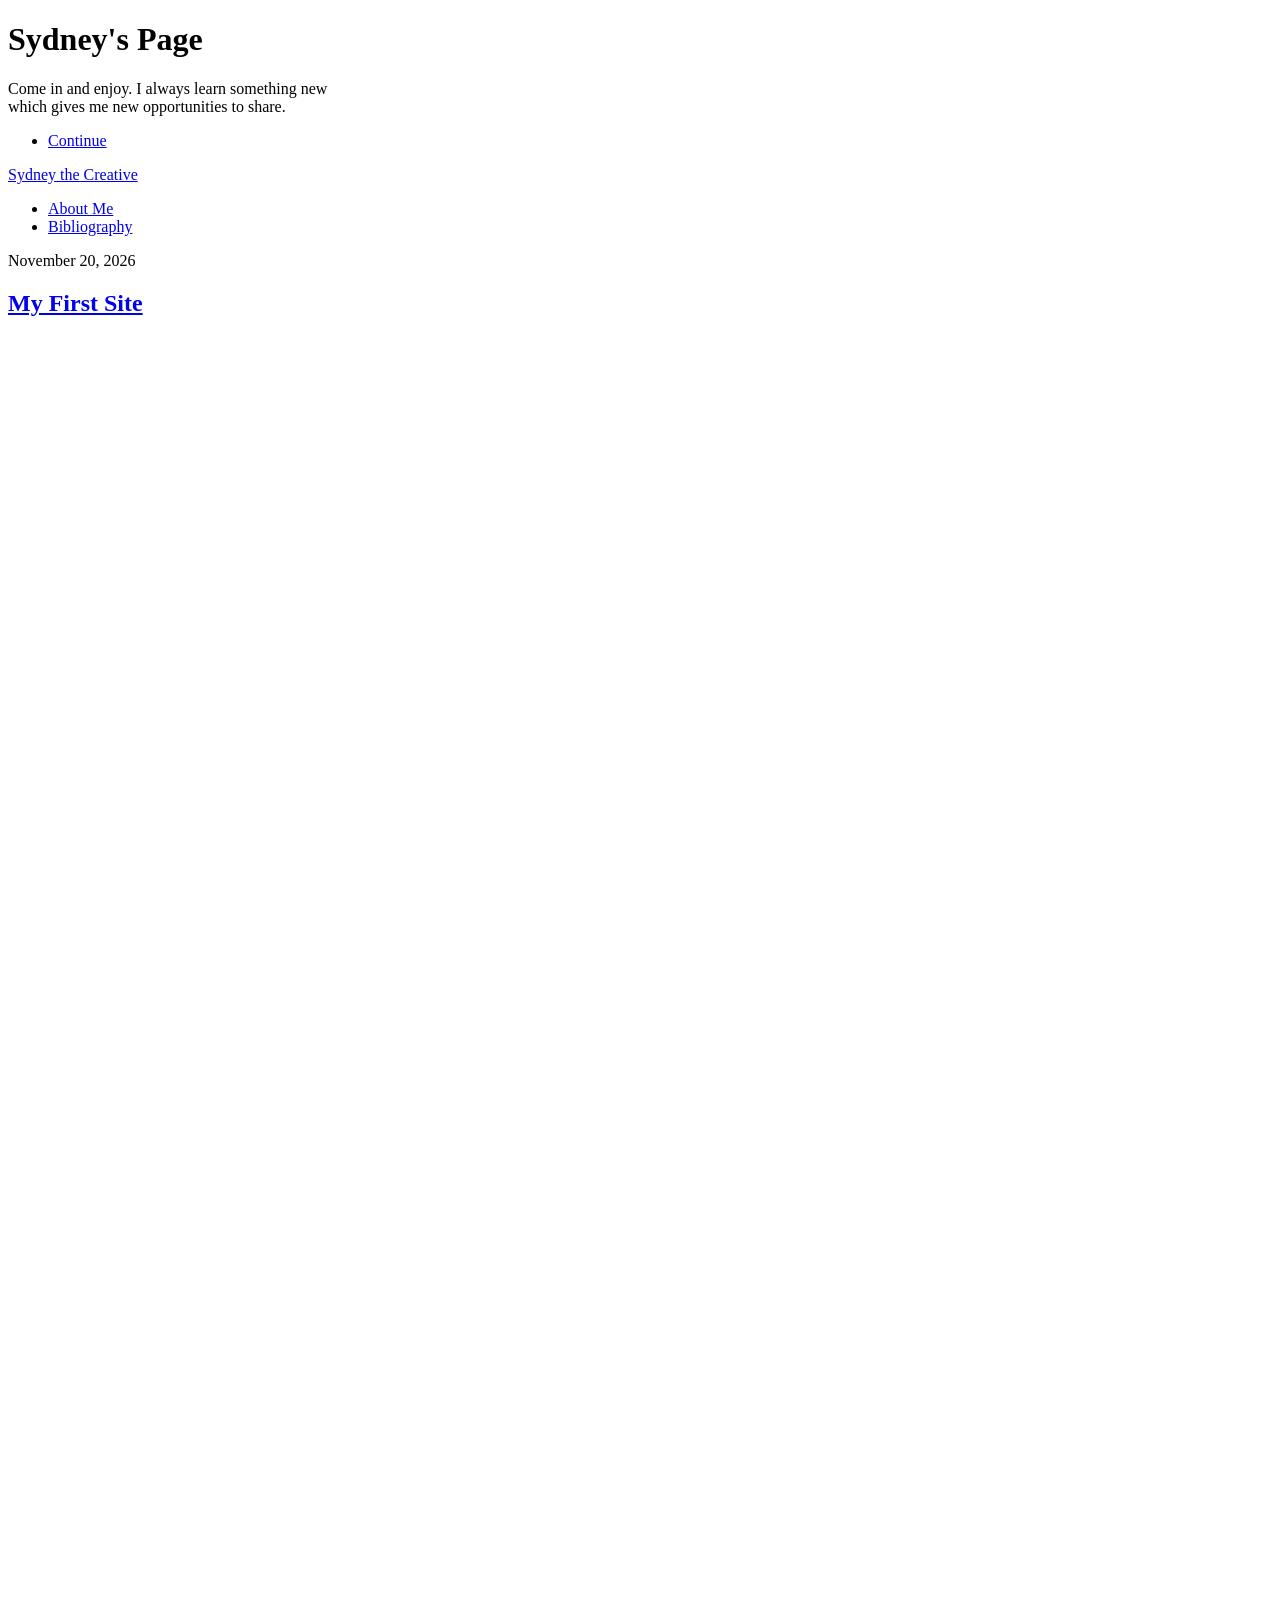
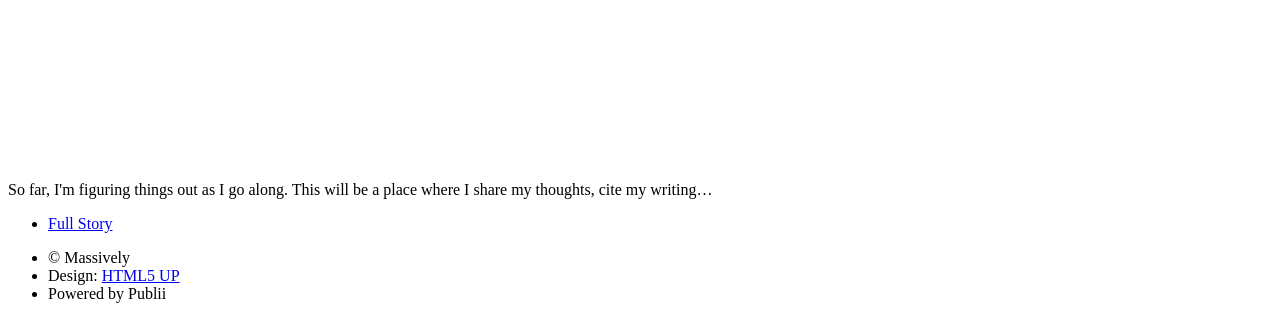
==== commit d7d22d74: "Updated from Publii" ====
--- a/index.html
+++ b/index.html
@@ -1,5 +1,5 @@
-<!DOCTYPE html><html lang="en-us"><head><meta charset="utf-8"><meta http-equiv="X-UA-Compatible" content="IE=edge"><meta name="viewport" content="width=device-width,initial-scale=1,user-scalable=no"><title>Sydney the Creative</title><meta name="generator" content="Publii Open-Source CMS for Static Site"><meta name="robots" content="noai, noimageai" data-ai-crawler-blocker><link rel="canonical" href="https://sydouthere-sudo.github.io/sydneythecreative/"><link rel="alternate" type="application/atom+xml" href="https://sydouthere-sudo.github.io/sydneythecreative/feed.xml" title="Sydney the Creative - RSS"><link rel="alternate" type="application/json" href="https://sydouthere-sudo.github.io/sydneythecreative/feed.json" title="Sydney the Creative - JSON"><meta property="og:title" content="Sydney the Creative"><meta property="og:site_name" content="Sydney the Creative"><meta property="og:description" content=""><meta property="og:url" content="https://sydouthere-sudo.github.io/sydneythecreative/"><meta property="og:type" content="website"><link rel="stylesheet" href="https://sydouthere-sudo.github.io/sydneythecreative/assets/css/fontawesome-all.min.css?v&#x3D;85514f933f9e0b82460af63f1a403fa5"><link rel="stylesheet" href="https://sydouthere-sudo.github.io/sydneythecreative/assets/css/style.css?v&#x3D;dd66200cfe17c33e8e2ed1fdd742c252"><noscript><link rel="stylesheet" href="https://sydouthere-sudo.github.io/sydneythecreative/assets/css/noscript.css?v&#x3D;efa867a99f5064d6729e4dc2008ad50b"></noscript><script type="application/ld+json">{"@context":"http://schema.org","@type":"Organization","name":"Sydney the Creative","url":"https://sydouthere-sudo.github.io/sydneythecreative/index.html"}</script><style>#wrapper > .bg {
-               background-image: url(https://sydouthere-sudo.github.io/sydneythecreative/assets/images/overlay.png), linear-gradient(0deg, rgba(0, 0, 0, 0.1), rgba(0, 0, 0, 0.1)), url(https://sydouthere-sudo.github.io/sydneythecreative/media/website/20250327_152416.jpg);
+<!DOCTYPE html><html lang="en-us"><head><meta charset="utf-8"><meta http-equiv="X-UA-Compatible" content="IE=edge"><meta name="viewport" content="width=device-width,initial-scale=1,user-scalable=no"><title>Sydney the Creative</title><meta name="generator" content="Publii Open-Source CMS for Static Site"><meta name="robots" content="noai, noimageai" data-ai-crawler-blocker><link rel="canonical" href="https://www.sydneythecreative.com/"><link rel="alternate" type="application/atom+xml" href="https://www.sydneythecreative.com/feed.xml" title="Sydney the Creative - RSS"><link rel="alternate" type="application/json" href="https://www.sydneythecreative.com/feed.json" title="Sydney the Creative - JSON"><meta property="og:title" content="Sydney the Creative"><meta property="og:site_name" content="Sydney the Creative"><meta property="og:description" content=""><meta property="og:url" content="https://www.sydneythecreative.com/"><meta property="og:type" content="website"><link rel="stylesheet" href="https://www.sydneythecreative.com/assets/css/fontawesome-all.min.css?v&#x3D;85514f933f9e0b82460af63f1a403fa5"><link rel="stylesheet" href="https://www.sydneythecreative.com/assets/css/style.css?v&#x3D;dd66200cfe17c33e8e2ed1fdd742c252"><noscript><link rel="stylesheet" href="https://www.sydneythecreative.com/assets/css/noscript.css?v&#x3D;efa867a99f5064d6729e4dc2008ad50b"></noscript><script type="application/ld+json">{"@context":"http://schema.org","@type":"Organization","name":"Sydney the Creative","url":"https://www.sydneythecreative.com/index.html"}</script><style>#wrapper > .bg {
+               background-image: url(https://www.sydneythecreative.com/assets/images/overlay.png), linear-gradient(0deg, rgba(0, 0, 0, 0.1), rgba(0, 0, 0, 0.1)), url(https://www.sydneythecreative.com/media/website/20250327_152416.jpg);
            }</style><noscript><style>img[loading] {
                     opacity: 1;
-                }</style></noscript></head><body class="is-preload home-template"><div id="wrapper" class="fade-in"><div id="intro"><h1>Sydney's Page</h1><p>Come in and enjoy. I always learn something new<br>which gives me new opportunities to share.</p><ul class="actions"><li><a href="#header" class="button icon solid solo fa-arrow-down scrolly">Continue</a></li></ul></div><header id="header"><a class="logo" href="https://sydouthere-sudo.github.io/sydneythecreative/index.html">Sydney the Creative</a></header><nav id="nav"><ul class="links"><li><a href="https://sydouthere-sudo.github.io/sydneythecreative/about-me/index.html" target="_blank">About Me</a></li><li><a href="https://sydouthere-sudo.github.io/sydneythecreative/bibliography/index.html" target="_self">Bibliography</a></li></ul></nav><main id="main"><section class="posts"><article><header><time datetime="2026-11-20T18:03" class="date">November 20, 2026</time><h2><a href="https://sydouthere-sudo.github.io/sydneythecreative/my-first-site/index.html">My First Site</a></h2></header><a href="https://sydouthere-sudo.github.io/sydneythecreative/my-first-site/index.html" class="image fit"><img src="https://sydouthere-sudo.github.io/sydneythecreative/media/posts/1/20180429_195529.jpg" srcset="https://sydouthere-sudo.github.io/sydneythecreative/media/posts/1/responsive/20180429_195529-xs.jpg 300w, https://sydouthere-sudo.github.io/sydneythecreative/media/posts/1/responsive/20180429_195529-sm.jpg 480w, https://sydouthere-sudo.github.io/sydneythecreative/media/posts/1/responsive/20180429_195529-md.jpg 768w" sizes="(max-width: 768px) 100vw, 768px" loading="lazy" height="3024" width="4032" alt=""></a><p>So far, I'm figuring things out as I go along. This will be a place where I share my thoughts, cite my writing&hellip;</p><ul class="actions special"><li><a href="https://sydouthere-sudo.github.io/sydneythecreative/my-first-site/index.html" class="button">Full Story</a></li></ul></article></section></main><footer id="copyright"><ul><li>© Massively</li><li>Design: <a href="https://html5up.net" target="_blank" rel="nofollow noopener">HTML5 UP</a></li><li>Powered by Publii</li></ul></footer></div><script src="https://sydouthere-sudo.github.io/sydneythecreative/assets/js/jquery.min.js?v&#x3D;c9771cc3e90e18f5336eedbd0fffb2cf"></script><script src="https://sydouthere-sudo.github.io/sydneythecreative/assets/js/jquery.scrollex.min.js?v&#x3D;f89065e3d988006af9791b44561d7c90"></script><script src="https://sydouthere-sudo.github.io/sydneythecreative/assets/js/jquery.scrolly.min.js?v&#x3D;1ed5a78bde1476875a40f6b9ff44fc14"></script><script src="https://sydouthere-sudo.github.io/sydneythecreative/assets/js/browser.min.js?v&#x3D;c07298dd19048a8a69ad97e754dfe8d0"></script><script src="https://sydouthere-sudo.github.io/sydneythecreative/assets/js/breakpoints.min.js?v&#x3D;81a479eb099e3b187613943b085923b8"></script><script src="https://sydouthere-sudo.github.io/sydneythecreative/assets/js/util.min.js?v&#x3D;4201a626f8c9b614a663b3a1d7d82615"></script><script src="https://sydouthere-sudo.github.io/sydneythecreative/assets/js/main.min.js?v&#x3D;56233c354bd814758be8bff42f7e13a5"></script><script>/*<![CDATA[*/var images=document.querySelectorAll("img[loading]");for(var i=0;i<images.length;i++){if(images[i].complete){images[i].classList.add("is-loaded")}else{images[i].addEventListener("load",function(){this.classList.add("is-loaded")},false)}};/*]]>*/</script></body></html>+                }</style></noscript></head><body class="is-preload home-template"><div id="wrapper" class="fade-in"><div id="intro"><h1>Sydney's Page</h1><p>Come in and enjoy. I always learn something new<br>which gives me new opportunities to share.</p><ul class="actions"><li><a href="#header" class="button icon solid solo fa-arrow-down scrolly">Continue</a></li></ul></div><header id="header"><a class="logo" href="https://www.sydneythecreative.com/index.html">Sydney the Creative</a></header><nav id="nav"><ul class="links"><li><a href="https://www.sydneythecreative.com/about-me/index.html" target="_blank">About Me</a></li><li><a href="https://www.sydneythecreative.com/bibliography/index.html" target="_self">Bibliography</a></li></ul></nav><main id="main"><section class="posts"><article><header><time datetime="2026-11-20T18:03" class="date">November 20, 2026</time><h2><a href="https://www.sydneythecreative.com/my-first-site/index.html">My First Site</a></h2></header><a href="https://www.sydneythecreative.com/my-first-site/index.html" class="image fit"><img src="https://www.sydneythecreative.com/media/posts/1/20180429_195529.jpg" srcset="https://www.sydneythecreative.com/media/posts/1/responsive/20180429_195529-xs.jpg 300w, https://www.sydneythecreative.com/media/posts/1/responsive/20180429_195529-sm.jpg 480w, https://www.sydneythecreative.com/media/posts/1/responsive/20180429_195529-md.jpg 768w" sizes="(max-width: 768px) 100vw, 768px" loading="lazy" height="3024" width="4032" alt=""></a><p>So far, I'm figuring things out as I go along. This will be a place where I share my thoughts, cite my writing&hellip;</p><ul class="actions special"><li><a href="https://www.sydneythecreative.com/my-first-site/index.html" class="button">Full Story</a></li></ul></article></section></main><footer id="copyright"><ul><li>© Massively</li><li>Design: <a href="https://html5up.net" target="_blank" rel="nofollow noopener">HTML5 UP</a></li><li>Powered by Publii</li></ul></footer></div><script src="https://www.sydneythecreative.com/assets/js/jquery.min.js?v&#x3D;c9771cc3e90e18f5336eedbd0fffb2cf"></script><script src="https://www.sydneythecreative.com/assets/js/jquery.scrollex.min.js?v&#x3D;f89065e3d988006af9791b44561d7c90"></script><script src="https://www.sydneythecreative.com/assets/js/jquery.scrolly.min.js?v&#x3D;1ed5a78bde1476875a40f6b9ff44fc14"></script><script src="https://www.sydneythecreative.com/assets/js/browser.min.js?v&#x3D;c07298dd19048a8a69ad97e754dfe8d0"></script><script src="https://www.sydneythecreative.com/assets/js/breakpoints.min.js?v&#x3D;81a479eb099e3b187613943b085923b8"></script><script src="https://www.sydneythecreative.com/assets/js/util.min.js?v&#x3D;4201a626f8c9b614a663b3a1d7d82615"></script><script src="https://www.sydneythecreative.com/assets/js/main.min.js?v&#x3D;56233c354bd814758be8bff42f7e13a5"></script><script>/*<![CDATA[*/var images=document.querySelectorAll("img[loading]");for(var i=0;i<images.length;i++){if(images[i].complete){images[i].classList.add("is-loaded")}else{images[i].addEventListener("load",function(){this.classList.add("is-loaded")},false)}};/*]]>*/</script></body></html>
